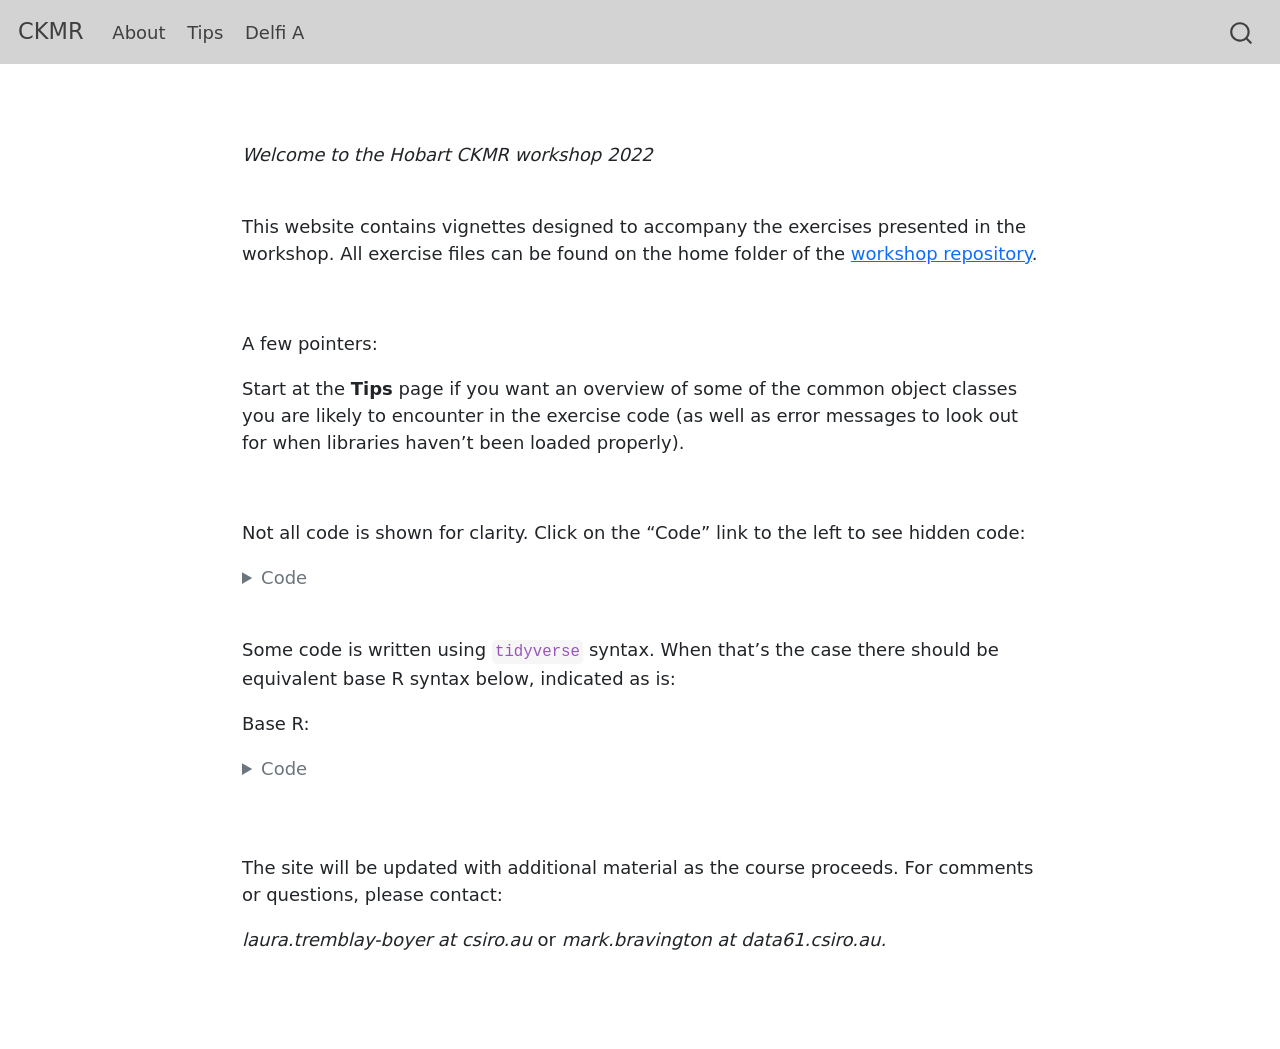
==== docs/tutorials/about.html @ d035e957 "added vignettes for web" ====
<!DOCTYPE html>
<html xmlns="http://www.w3.org/1999/xhtml" lang="en" xml:lang="en"><head>

<meta charset="utf-8">
<meta name="generator" content="quarto-1.0.32">

<meta name="viewport" content="width=device-width, initial-scale=1.0, user-scalable=yes">


<title>CKMR – about</title>
<style>
code{white-space: pre-wrap;}
span.smallcaps{font-variant: small-caps;}
span.underline{text-decoration: underline;}
div.column{display: inline-block; vertical-align: top; width: 50%;}
div.hanging-indent{margin-left: 1.5em; text-indent: -1.5em;}
ul.task-list{list-style: none;}
pre > code.sourceCode { white-space: pre; position: relative; }
pre > code.sourceCode > span { display: inline-block; line-height: 1.25; }
pre > code.sourceCode > span:empty { height: 1.2em; }
.sourceCode { overflow: visible; }
code.sourceCode > span { color: inherit; text-decoration: inherit; }
div.sourceCode { margin: 1em 0; }
pre.sourceCode { margin: 0; }
@media screen {
div.sourceCode { overflow: auto; }
}
@media print {
pre > code.sourceCode { white-space: pre-wrap; }
pre > code.sourceCode > span { text-indent: -5em; padding-left: 5em; }
}
pre.numberSource code
  { counter-reset: source-line 0; }
pre.numberSource code > span
  { position: relative; left: -4em; counter-increment: source-line; }
pre.numberSource code > span > a:first-child::before
  { content: counter(source-line);
    position: relative; left: -1em; text-align: right; vertical-align: baseline;
    border: none; display: inline-block;
    -webkit-touch-callout: none; -webkit-user-select: none;
    -khtml-user-select: none; -moz-user-select: none;
    -ms-user-select: none; user-select: none;
    padding: 0 4px; width: 4em;
    color: #aaaaaa;
  }
pre.numberSource { margin-left: 3em; border-left: 1px solid #aaaaaa;  padding-left: 4px; }
div.sourceCode
  {   }
@media screen {
pre > code.sourceCode > span > a:first-child::before { text-decoration: underline; }
}
code span.al { color: #ff0000; font-weight: bold; } /* Alert */
code span.an { color: #60a0b0; font-weight: bold; font-style: italic; } /* Annotation */
code span.at { color: #7d9029; } /* Attribute */
code span.bn { color: #40a070; } /* BaseN */
code span.bu { } /* BuiltIn */
code span.cf { color: #007020; font-weight: bold; } /* ControlFlow */
code span.ch { color: #4070a0; } /* Char */
code span.cn { color: #880000; } /* Constant */
code span.co { color: #60a0b0; font-style: italic; } /* Comment */
code span.cv { color: #60a0b0; font-weight: bold; font-style: italic; } /* CommentVar */
code span.do { color: #ba2121; font-style: italic; } /* Documentation */
code span.dt { color: #902000; } /* DataType */
code span.dv { color: #40a070; } /* DecVal */
code span.er { color: #ff0000; font-weight: bold; } /* Error */
code span.ex { } /* Extension */
code span.fl { color: #40a070; } /* Float */
code span.fu { color: #06287e; } /* Function */
code span.im { } /* Import */
code span.in { color: #60a0b0; font-weight: bold; font-style: italic; } /* Information */
code span.kw { color: #007020; font-weight: bold; } /* Keyword */
code span.op { color: #666666; } /* Operator */
code span.ot { color: #007020; } /* Other */
code span.pp { color: #bc7a00; } /* Preprocessor */
code span.sc { color: #4070a0; } /* SpecialChar */
code span.ss { color: #bb6688; } /* SpecialString */
code span.st { color: #4070a0; } /* String */
code span.va { color: #19177c; } /* Variable */
code span.vs { color: #4070a0; } /* VerbatimString */
code span.wa { color: #60a0b0; font-weight: bold; font-style: italic; } /* Warning */
</style>


<script src="../site_libs/quarto-nav/quarto-nav.js"></script>
<script src="../site_libs/quarto-nav/headroom.min.js"></script>
<script src="../site_libs/clipboard/clipboard.min.js"></script>
<script src="../site_libs/quarto-search/autocomplete.umd.js"></script>
<script src="../site_libs/quarto-search/fuse.min.js"></script>
<script src="../site_libs/quarto-search/quarto-search.js"></script>
<meta name="quarto:offset" content="../">
<script src="../site_libs/quarto-html/quarto.js"></script>
<script src="../site_libs/quarto-html/popper.min.js"></script>
<script src="../site_libs/quarto-html/tippy.umd.min.js"></script>
<script src="../site_libs/quarto-html/anchor.min.js"></script>
<link href="../site_libs/quarto-html/tippy.css" rel="stylesheet">
<link href="../site_libs/quarto-html/quarto-syntax-highlighting.css" rel="stylesheet" id="quarto-text-highlighting-styles">
<script src="../site_libs/bootstrap/bootstrap.min.js"></script>
<link href="../site_libs/bootstrap/bootstrap-icons.css" rel="stylesheet">
<link href="../site_libs/bootstrap/bootstrap.min.css" rel="stylesheet" id="quarto-bootstrap" data-mode="light">
<script id="quarto-search-options" type="application/json">{
  "location": "navbar",
  "copy-button": false,
  "collapse-after": 3,
  "panel-placement": "end",
  "type": "overlay",
  "limit": 20,
  "language": {
    "search-no-results-text": "No results",
    "search-matching-documents-text": "matching documents",
    "search-copy-link-title": "Copy link to search",
    "search-hide-matches-text": "Hide additional matches",
    "search-more-match-text": "more match in this document",
    "search-more-matches-text": "more matches in this document",
    "search-clear-button-title": "Clear",
    "search-detached-cancel-button-title": "Cancel",
    "search-submit-button-title": "Submit"
  }
}</script>


</head>

<body class="nav-fixed fullcontent">

<div id="quarto-search-results"></div>
  <header id="quarto-header" class="headroom fixed-top">
    <nav class="navbar navbar-expand-lg navbar-dark ">
      <div class="navbar-container container-fluid">
      <a class="navbar-brand" href="../index.html">
    <span class="navbar-title">CKMR</span>
  </a>
          <button class="navbar-toggler" type="button" data-bs-toggle="collapse" data-bs-target="#navbarCollapse" aria-controls="navbarCollapse" aria-expanded="false" aria-label="Toggle navigation" onclick="if (window.quartoToggleHeadroom) { window.quartoToggleHeadroom(); }">
  <span class="navbar-toggler-icon"></span>
</button>
          <div class="collapse navbar-collapse" id="navbarCollapse">
            <ul class="navbar-nav navbar-nav-scroll me-auto">
  <li class="nav-item">
    <a class="nav-link active" href="../tutorials/about.html" aria-current="page">About</a>
  </li>  
  <li class="nav-item">
    <a class="nav-link" href="../tutorials/coding_tips.html">Tips</a>
  </li>  
  <li class="nav-item">
    <a class="nav-link" href="../tutorials/fit_delfi_A_vignette.html">Delfi A</a>
  </li>  
</ul>
              <div id="quarto-search" class="" title="Search"></div>
          </div> <!-- /navcollapse -->
      </div> <!-- /container-fluid -->
    </nav>
</header>
<!-- content -->
<div id="quarto-content" class="quarto-container page-columns page-rows-contents page-layout-article page-navbar">
<!-- sidebar -->
<!-- margin-sidebar -->
    
<!-- main -->
<main class="content" id="quarto-document-content">



<p><br></p>
<p><em>Welcome to the Hobart CKMR workshop 2022</em></p>
<p><br> This website contains vignettes designed to accompany the exercises presented in the workshop. All exercise files can be found on the home folder of the <a href="https://github.com/markbravington/csiro22">workshop repository</a>.</p>
<p><br></p>
<p>A few pointers:</p>
<p>Start at the <strong>Tips</strong> page if you want an overview of some of the common object classes you are likely to encounter in the exercise code (as well as error messages to look out for when libraries haven’t been loaded properly).</p>
<p><br></p>
<p>Not all code is shown for clarity. Click on the “Code” link to the left to see hidden code:</p>
<div class="cell">
<details>
<summary>Code</summary>
<div class="sourceCode cell-code" id="cb1"><pre class="sourceCode r code-with-copy"><code class="sourceCode r"><span id="cb1-1"><a href="#cb1-1" aria-hidden="true" tabindex="-1"></a><span class="co"># hidden code revealed!</span></span></code><button title="Copy to Clipboard" class="code-copy-button"><i class="bi"></i></button></pre></div>
</details>
</div>
<p><br> Some code is written using <code>tidyverse</code> syntax. When that’s the case there should be equivalent base R syntax below, indicated as is:</p>
<p>Base R:</p>
<div class="cell">
<details>
<summary>Code</summary>
<div class="sourceCode cell-code" id="cb2"><pre class="sourceCode r code-with-copy"><code class="sourceCode r"><span id="cb2-1"><a href="#cb2-1" aria-hidden="true" tabindex="-1"></a><span class="co"># base R code</span></span></code><button title="Copy to Clipboard" class="code-copy-button"><i class="bi"></i></button></pre></div>
</details>
</div>
<p><br><br> The site will be updated with additional material as the course proceeds. For comments or questions, please contact:</p>
<p><em>laura.tremblay-boyer at csiro.au</em> or <em>mark.bravington at data61.csiro.au.</em></p>



</main> <!-- /main -->
<script id="quarto-html-after-body" type="application/javascript">
window.document.addEventListener("DOMContentLoaded", function (event) {
  const toggleBodyColorMode = (bsSheetEl) => {
    const mode = bsSheetEl.getAttribute("data-mode");
    const bodyEl = window.document.querySelector("body");
    if (mode === "dark") {
      bodyEl.classList.add("quarto-dark");
      bodyEl.classList.remove("quarto-light");
    } else {
      bodyEl.classList.add("quarto-light");
      bodyEl.classList.remove("quarto-dark");
    }
  }
  const toggleBodyColorPrimary = () => {
    const bsSheetEl = window.document.querySelector("link#quarto-bootstrap");
    if (bsSheetEl) {
      toggleBodyColorMode(bsSheetEl);
    }
  }
  toggleBodyColorPrimary();  
  const icon = "";
  const anchorJS = new window.AnchorJS();
  anchorJS.options = {
    placement: 'right',
    icon: icon
  };
  anchorJS.add('.anchored');
  const clipboard = new window.ClipboardJS('.code-copy-button', {
    target: function(trigger) {
      return trigger.previousElementSibling;
    }
  });
  clipboard.on('success', function(e) {
    // button target
    const button = e.trigger;
    // don't keep focus
    button.blur();
    // flash "checked"
    button.classList.add('code-copy-button-checked');
    var currentTitle = button.getAttribute("title");
    button.setAttribute("title", "Copied!");
    setTimeout(function() {
      button.setAttribute("title", currentTitle);
      button.classList.remove('code-copy-button-checked');
    }, 1000);
    // clear code selection
    e.clearSelection();
  });
  function tippyHover(el, contentFn) {
    const config = {
      allowHTML: true,
      content: contentFn,
      maxWidth: 500,
      delay: 100,
      arrow: false,
      appendTo: function(el) {
          return el.parentElement;
      },
      interactive: true,
      interactiveBorder: 10,
      theme: 'quarto',
      placement: 'bottom-start'
    };
    window.tippy(el, config); 
  }
  const noterefs = window.document.querySelectorAll('a[role="doc-noteref"]');
  for (var i=0; i<noterefs.length; i++) {
    const ref = noterefs[i];
    tippyHover(ref, function() {
      let href = ref.getAttribute('href');
      try { href = new URL(href).hash; } catch {}
      const id = href.replace(/^#\/?/, "");
      const note = window.document.getElementById(id);
      return note.innerHTML;
    });
  }
  var bibliorefs = window.document.querySelectorAll('a[role="doc-biblioref"]');
  for (var i=0; i<bibliorefs.length; i++) {
    const ref = bibliorefs[i];
    const cites = ref.parentNode.getAttribute('data-cites').split(' ');
    tippyHover(ref, function() {
      var popup = window.document.createElement('div');
      cites.forEach(function(cite) {
        var citeDiv = window.document.createElement('div');
        citeDiv.classList.add('hanging-indent');
        citeDiv.classList.add('csl-entry');
        var biblioDiv = window.document.getElementById('ref-' + cite);
        if (biblioDiv) {
          citeDiv.innerHTML = biblioDiv.innerHTML;
        }
        popup.appendChild(citeDiv);
      });
      return popup.innerHTML;
    });
  }
});
</script>
</div> <!-- /content -->



</body></html>
---- docs/site_libs/quarto-html/tippy.css ----
.tippy-box[data-animation=fade][data-state=hidden]{opacity:0}[data-tippy-root]{max-width:calc(100vw - 10px)}.tippy-box{position:relative;background-color:#333;color:#fff;border-radius:4px;font-size:14px;line-height:1.4;white-space:normal;outline:0;transition-property:transform,visibility,opacity}.tippy-box[data-placement^=top]>.tippy-arrow{bottom:0}.tippy-box[data-placement^=top]>.tippy-arrow:before{bottom:-7px;left:0;border-width:8px 8px 0;border-top-color:initial;transform-origin:center top}.tippy-box[data-placement^=bottom]>.tippy-arrow{top:0}.tippy-box[data-placement^=bottom]>.tippy-arrow:before{top:-7px;left:0;border-width:0 8px 8px;border-bottom-color:initial;transform-origin:center bottom}.tippy-box[data-placement^=left]>.tippy-arrow{right:0}.tippy-box[data-placement^=left]>.tippy-arrow:before{border-width:8px 0 8px 8px;border-left-color:initial;right:-7px;transform-origin:center left}.tippy-box[data-placement^=right]>.tippy-arrow{left:0}.tippy-box[data-placement^=right]>.tippy-arrow:before{left:-7px;border-width:8px 8px 8px 0;border-right-color:initial;transform-origin:center right}.tippy-box[data-inertia][data-state=visible]{transition-timing-function:cubic-bezier(.54,1.5,.38,1.11)}.tippy-arrow{width:16px;height:16px;color:#333}.tippy-arrow:before{content:"";position:absolute;border-color:transparent;border-style:solid}.tippy-content{position:relative;padding:5px 9px;z-index:1}
---- docs/site_libs/quarto-html/quarto-syntax-highlighting.css ----
/* quarto syntax highlight colors */
:root {
  --quarto-hl-ot-color: #003B4F;
  --quarto-hl-at-color: #657422;
  --quarto-hl-ss-color: #20794D;
  --quarto-hl-an-color: #5E5E5E;
  --quarto-hl-fu-color: #4758AB;
  --quarto-hl-st-color: #20794D;
  --quarto-hl-cf-color: #003B4F;
  --quarto-hl-op-color: #5E5E5E;
  --quarto-hl-er-color: #AD0000;
  --quarto-hl-bn-color: #AD0000;
  --quarto-hl-al-color: #AD0000;
  --quarto-hl-va-color: #111111;
  --quarto-hl-bu-color: inherit;
  --quarto-hl-ex-color: inherit;
  --quarto-hl-pp-color: #AD0000;
  --quarto-hl-in-color: #5E5E5E;
  --quarto-hl-vs-color: #20794D;
  --quarto-hl-wa-color: #5E5E5E;
  --quarto-hl-do-color: #5E5E5E;
  --quarto-hl-im-color: #00769E;
  --quarto-hl-ch-color: #20794D;
  --quarto-hl-dt-color: #AD0000;
  --quarto-hl-fl-color: #AD0000;
  --quarto-hl-co-color: #5E5E5E;
  --quarto-hl-cv-color: #5E5E5E;
  --quarto-hl-cn-color: #8f5902;
  --quarto-hl-sc-color: #5E5E5E;
  --quarto-hl-dv-color: #AD0000;
  --quarto-hl-kw-color: #003B4F;
}

/* other quarto variables */
:root {
  --quarto-font-monospace: SFMono-Regular, Menlo, Monaco, Consolas, "Liberation Mono", "Courier New", monospace;
}

pre > code.sourceCode > span {
  color: #003B4F;
}

code span {
  color: #003B4F;
}

code.sourceCode > span {
  color: #003B4F;
}

div.sourceCode,
div.sourceCode pre.sourceCode {
  color: #003B4F;
}

code span.ot {
  color: #003B4F;
}

code span.at {
  color: #657422;
}

code span.ss {
  color: #20794D;
}

code span.an {
  color: #5E5E5E;
}

code span.fu {
  color: #4758AB;
}

code span.st {
  color: #20794D;
}

code span.cf {
  color: #003B4F;
}

code span.op {
  color: #5E5E5E;
}

code span.er {
  color: #AD0000;
}

code span.bn {
  color: #AD0000;
}

code span.al {
  color: #AD0000;
}

code span.va {
  color: #111111;
}

code span.pp {
  color: #AD0000;
}

code span.in {
  color: #5E5E5E;
}

code span.vs {
  color: #20794D;
}

code span.wa {
  color: #5E5E5E;
  font-style: italic;
}

code span.do {
  color: #5E5E5E;
  font-style: italic;
}

code span.im {
  color: #00769E;
}

code span.ch {
  color: #20794D;
}

code span.dt {
  color: #AD0000;
}

code span.fl {
  color: #AD0000;
}

code span.co {
  color: #5E5E5E;
}

code span.cv {
  color: #5E5E5E;
  font-style: italic;
}

code span.cn {
  color: #8f5902;
}

code span.sc {
  color: #5E5E5E;
}

code span.dv {
  color: #AD0000;
}

code span.kw {
  color: #003B4F;
}

.prevent-inlining {
  content: "</";
}

/*# sourceMappingURL=debc5d5d77c3f9108843748ff7464032.css.map */
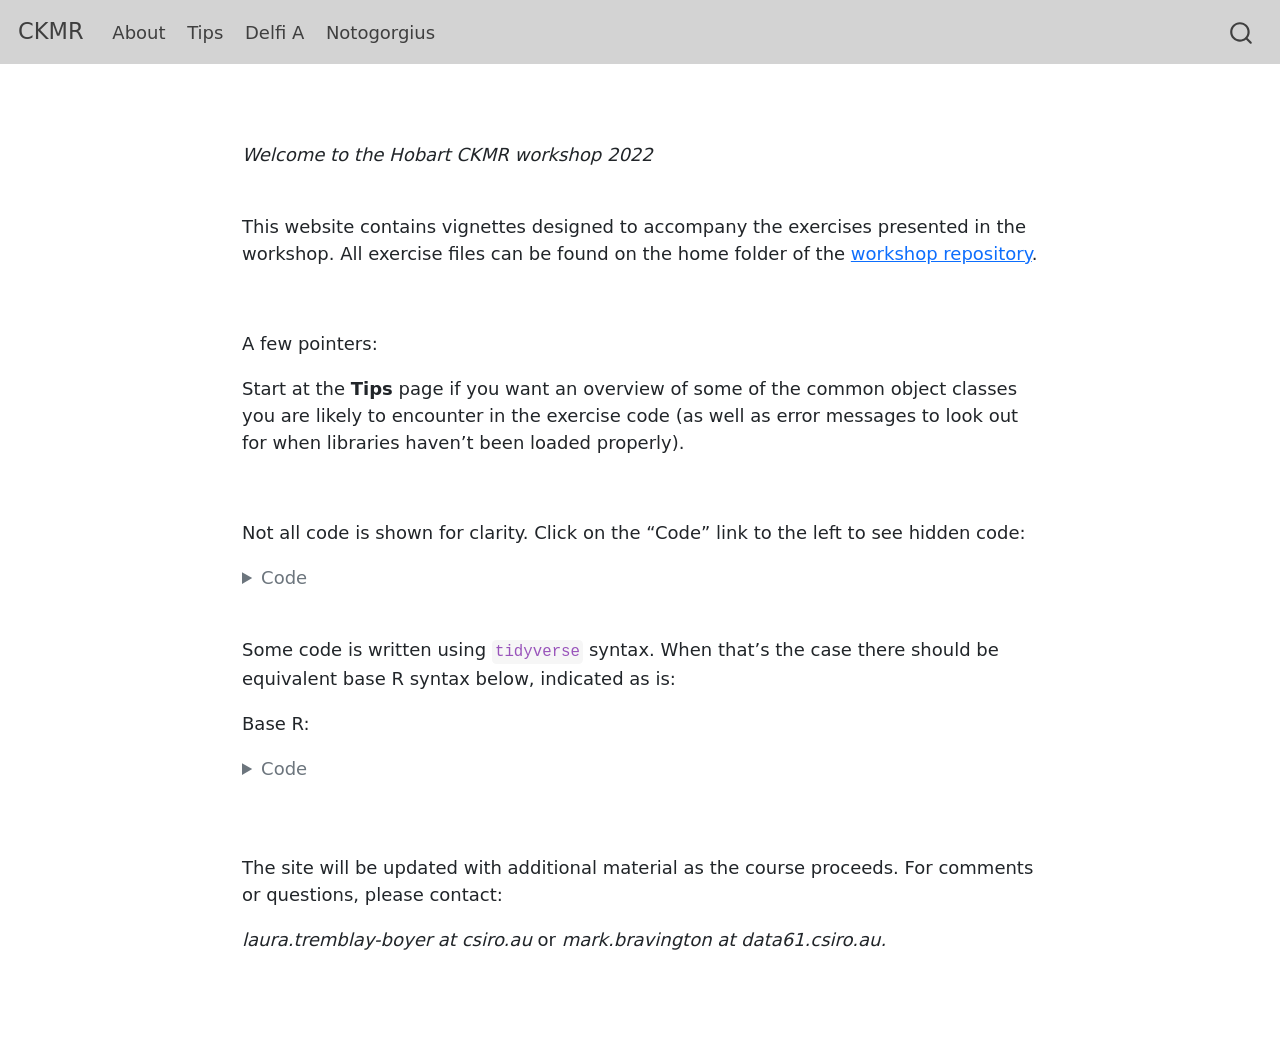
==== commit cfa51a52: "added fish page" ====
--- a/docs/tutorials/about.html
+++ b/docs/tutorials/about.html
@@ -142,6 +142,9 @@
   </li>  
   <li class="nav-item">
     <a class="nav-link" href="../tutorials/fit_delfi_A_vignette.html">Delfi A</a>
+  </li>  
+  <li class="nav-item">
+    <a class="nav-link" href="../tutorials/fit_notog21_vignette.html">Notogorgius</a>
   </li>  
 </ul>
               <div id="quarto-search" class="" title="Search"></div>
